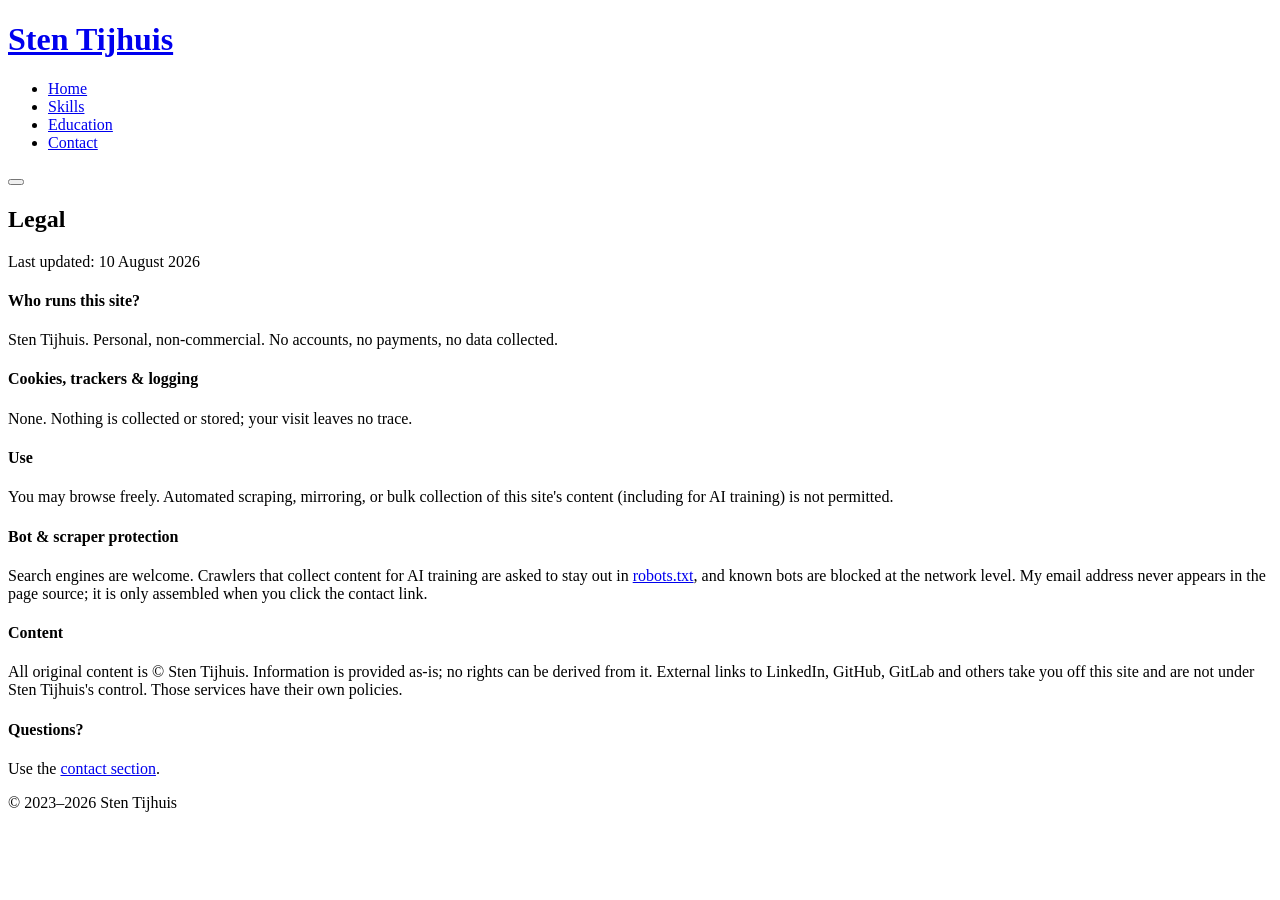
==== webroot/legal/index.html @ 8de55940 "Restore skills and education, and let search engines back in Removing the bio, skills and education " ====
<!DOCTYPE html>
<html lang="en">
  <head>
    <meta charset="utf-8" />
    <meta name="viewport" content="width=device-width, initial-scale=1" />
    <meta name="description" content="Sten Tijhuis - Cloud & Cybersecurity | Linux & Open Source" />
    <meta name="author" content="Sten Tijhuis" />
    <meta name="robots" content="noindex, follow" />
    <!-- nosemgrep: html.security.audit.missing-integrity.missing-integrity -->
    <link rel="canonical" href="https://stentijhuis.nl/legal/" />
    <title>Sten Tijhuis - Cloud & Cybersecurity | Linux & Open Source</title>

    <link rel="icon" type="image/png" sizes="96x96" href="/favicon-96x96.png" />
    <link rel="icon" type="image/svg+xml" href="/favicon.svg" />
    <link rel="shortcut icon" href="/favicon.ico" />
    <link rel="apple-touch-icon" sizes="180x180" href="/apple-touch-icon.png" />
    <meta name="theme-color" content="#ffffff" />

    <link href="/css/bootstrap.min.css" rel="stylesheet" />
    <link href="/js/bootstrap-icons/bootstrap-icons.min.css" rel="stylesheet" />
    <link href="/css/style.css" rel="stylesheet" />
  </head>
  <body>

    <div class="overlay"></div>

    <div class="page-header">
      <div class="container">
        <h1><a href="/">Sten Tijhuis</a></h1>
        <nav id="navbar" class="navbar" role="navigation" aria-label="Main navigation">
          <ul role="menubar">
            <li role="none"><a class="nav-link" href="/#header" role="menuitem">Home</a></li>
            <li role="none"><a class="nav-link" href="/#skills" role="menuitem">Skills</a></li>
            <li role="none"><a class="nav-link" href="/#resume" role="menuitem">Education</a></li>
            <li role="none"><a class="nav-link active" href="/#contact" role="menuitem">Contact</a></li>
          </ul>
          <button class="bi bi-list mobile-nav-toggle" aria-label="Toggle mobile menu" aria-expanded="false"></button>
        </nav>
      </div>
    </div>

    <div class="page-body">
      <div class="container">

        <div class="section-title">
          <h2>Legal</h2>
        </div>

        <p class="text-muted small mb-4">Last updated: 10 August 2026</p>

        <h4>Who runs this site?</h4>
        <p>Sten Tijhuis. Personal, non-commercial. No accounts, no payments, no data collected.</p>

        <h4>Cookies, trackers &amp; logging</h4>
        <p>None. Nothing is collected or stored; your visit leaves no trace.</p>

        <h4>Use</h4>
        <p>You may browse freely. Automated scraping, mirroring, or bulk collection of this site's content (including for AI training) is not permitted.</p>

        <h4>Bot &amp; scraper protection</h4>
        <p>Search engines are welcome. Crawlers that collect content for AI training are asked to stay out in <a href="/robots.txt">robots.txt</a>, and known bots are blocked at the network level. My email address never appears in the page source; it is only assembled when you click the contact link.</p>

        <h4>Content</h4>
        <p>All original content is &copy; Sten Tijhuis. Information is provided as-is; no rights can be derived from it. External links to LinkedIn, GitHub, GitLab and others take you off this site and are not under Sten Tijhuis's control. Those services have their own policies.</p>

        <h4>Questions?</h4>
        <p>Use the <a href="/#contact">contact section</a>.</p>

        <div class="page-credit">&copy; 2023&ndash;2026 Sten Tijhuis</div>

      </div>
    </div>

    <script src="/js/main.js" defer></script>
  </body>
</html>
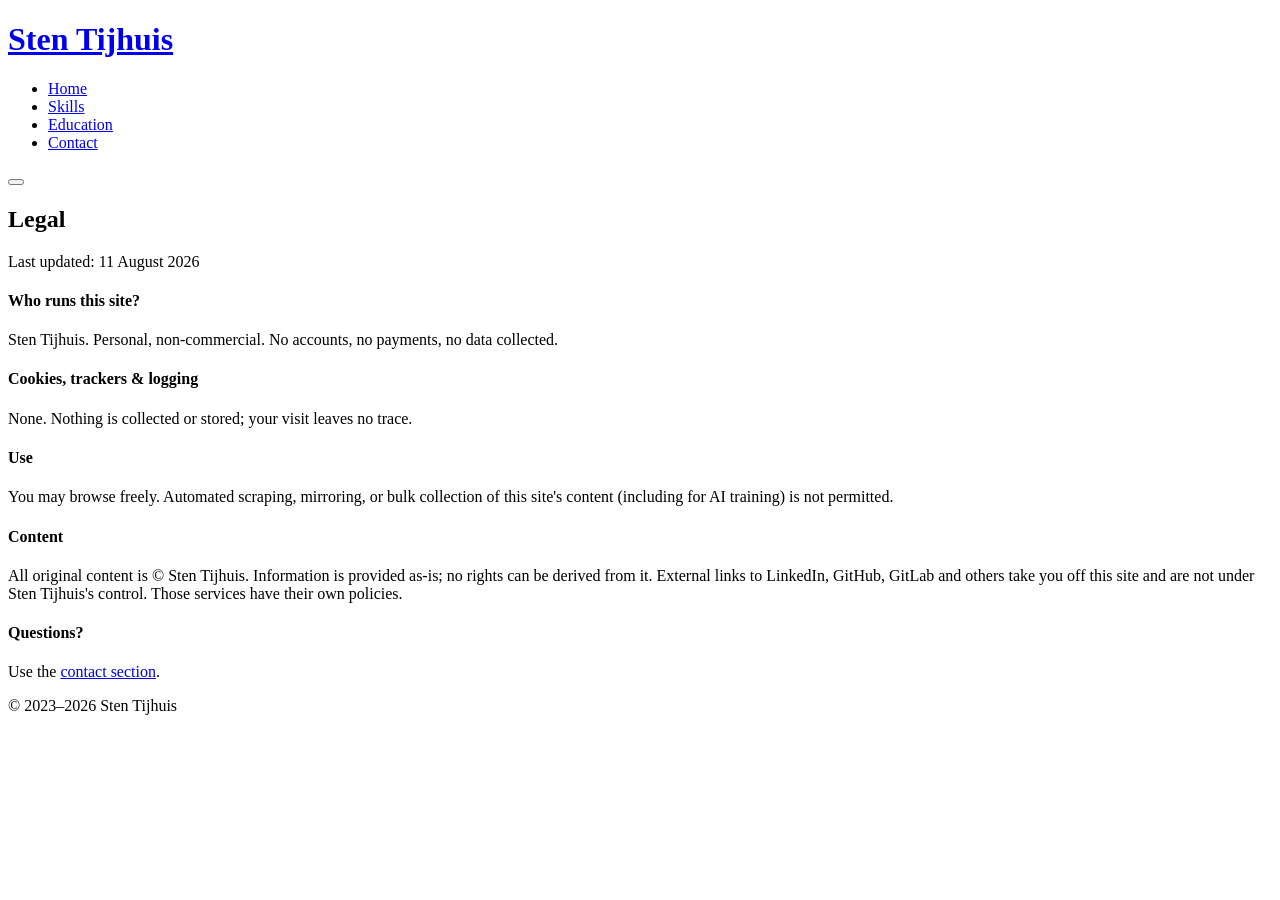
==== commit 0c76dfb5: "Remove unused assets and the scraper-protection notice background.webm was 6.4 MB of the 9.6 MB webr" ====
--- a/webroot/legal/index.html
+++ b/webroot/legal/index.html
@@ -46,7 +46,7 @@
           <h2>Legal</h2>
         </div>
 
-        <p class="text-muted small mb-4">Last updated: 10 August 2026</p>
+        <p class="text-muted small mb-4">Last updated: 11 August 2026</p>
 
         <h4>Who runs this site?</h4>
         <p>Sten Tijhuis. Personal, non-commercial. No accounts, no payments, no data collected.</p>
@@ -56,9 +56,6 @@
 
         <h4>Use</h4>
         <p>You may browse freely. Automated scraping, mirroring, or bulk collection of this site's content (including for AI training) is not permitted.</p>
-
-        <h4>Bot &amp; scraper protection</h4>
-        <p>Search engines are welcome. Crawlers that collect content for AI training are asked to stay out in <a href="/robots.txt">robots.txt</a>, and known bots are blocked at the network level. My email address never appears in the page source; it is only assembled when you click the contact link.</p>
 
         <h4>Content</h4>
         <p>All original content is &copy; Sten Tijhuis. Information is provided as-is; no rights can be derived from it. External links to LinkedIn, GitHub, GitLab and others take you off this site and are not under Sten Tijhuis's control. Those services have their own policies.</p>
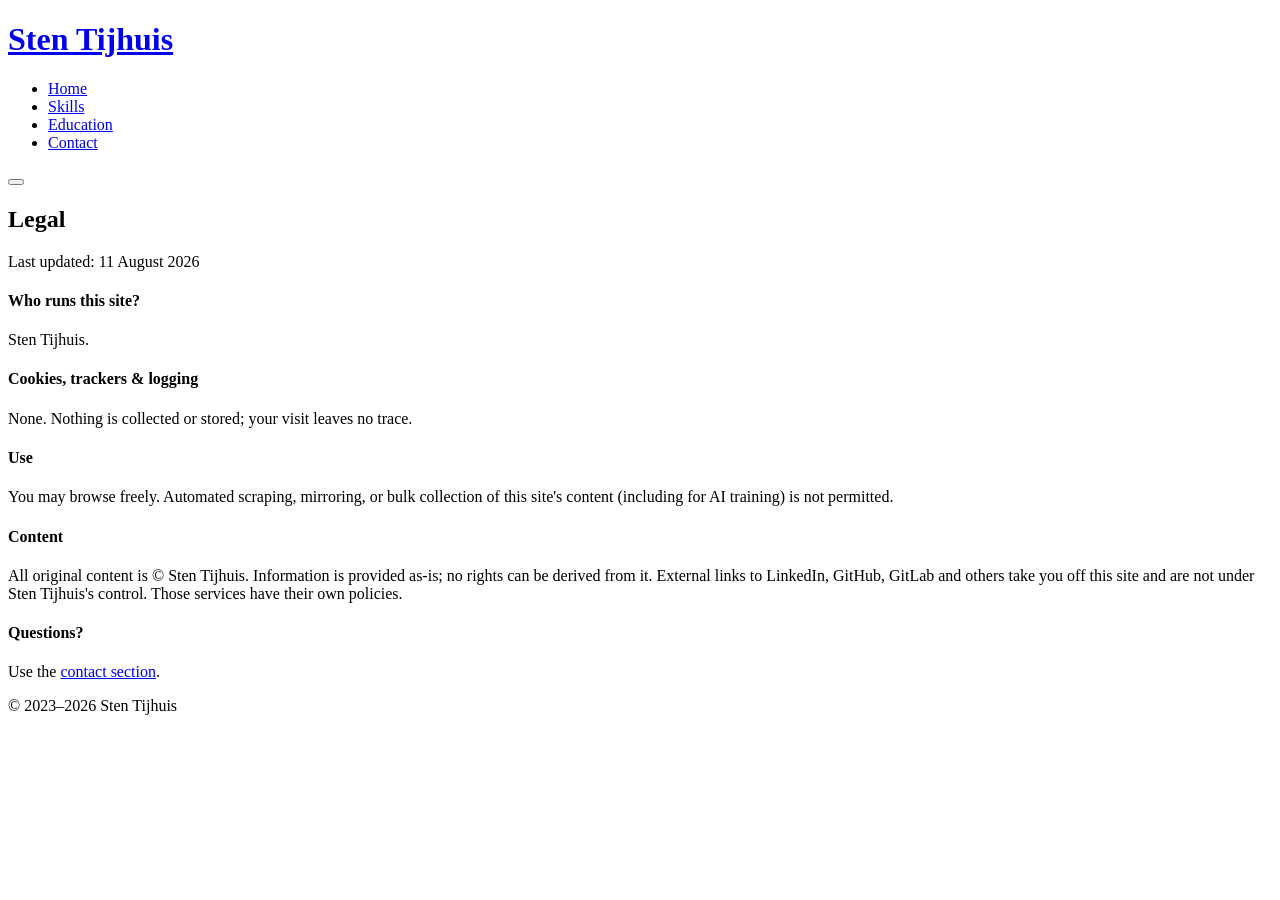
==== commit 6d766edb: "revise legal text" ====
--- a/webroot/legal/index.html
+++ b/webroot/legal/index.html
@@ -49,7 +49,7 @@
         <p class="text-muted small mb-4">Last updated: 11 August 2026</p>
 
         <h4>Who runs this site?</h4>
-        <p>Sten Tijhuis. Personal, non-commercial. No accounts, no payments, no data collected.</p>
+        <p>Sten Tijhuis.</p>
 
         <h4>Cookies, trackers &amp; logging</h4>
         <p>None. Nothing is collected or stored; your visit leaves no trace.</p>
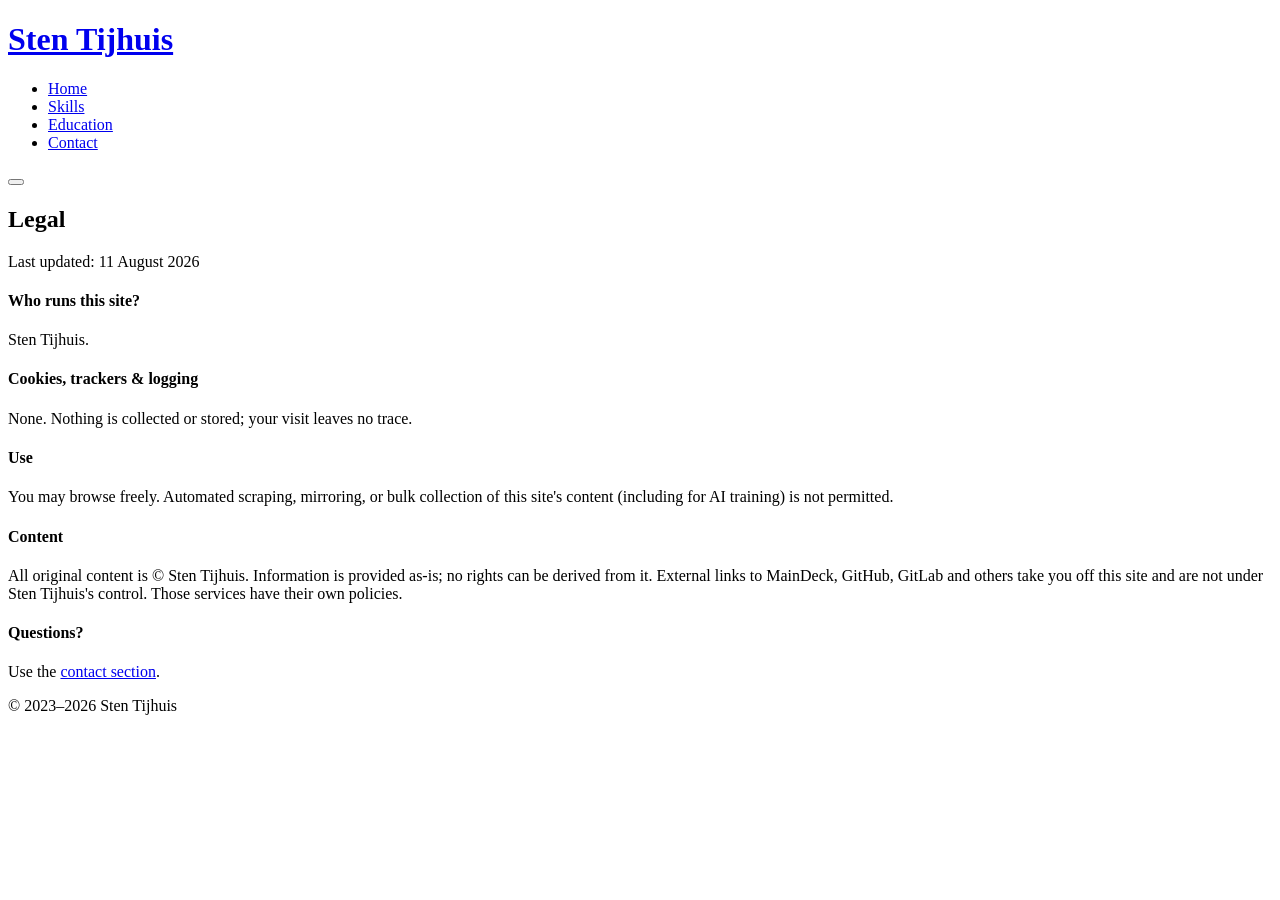
==== commit 9e4868c9: "feat: swap LinkedIn button for MainDeck button Sten left LinkedIn and migrated to maindeck.eu. Repla" ====
--- a/webroot/legal/index.html
+++ b/webroot/legal/index.html
@@ -58,7 +58,7 @@
         <p>You may browse freely. Automated scraping, mirroring, or bulk collection of this site's content (including for AI training) is not permitted.</p>
 
         <h4>Content</h4>
-        <p>All original content is &copy; Sten Tijhuis. Information is provided as-is; no rights can be derived from it. External links to LinkedIn, GitHub, GitLab and others take you off this site and are not under Sten Tijhuis's control. Those services have their own policies.</p>
+        <p>All original content is &copy; Sten Tijhuis. Information is provided as-is; no rights can be derived from it. External links to MainDeck, GitHub, GitLab and others take you off this site and are not under Sten Tijhuis's control. Those services have their own policies.</p>
 
         <h4>Questions?</h4>
         <p>Use the <a href="/#contact">contact section</a>.</p>
